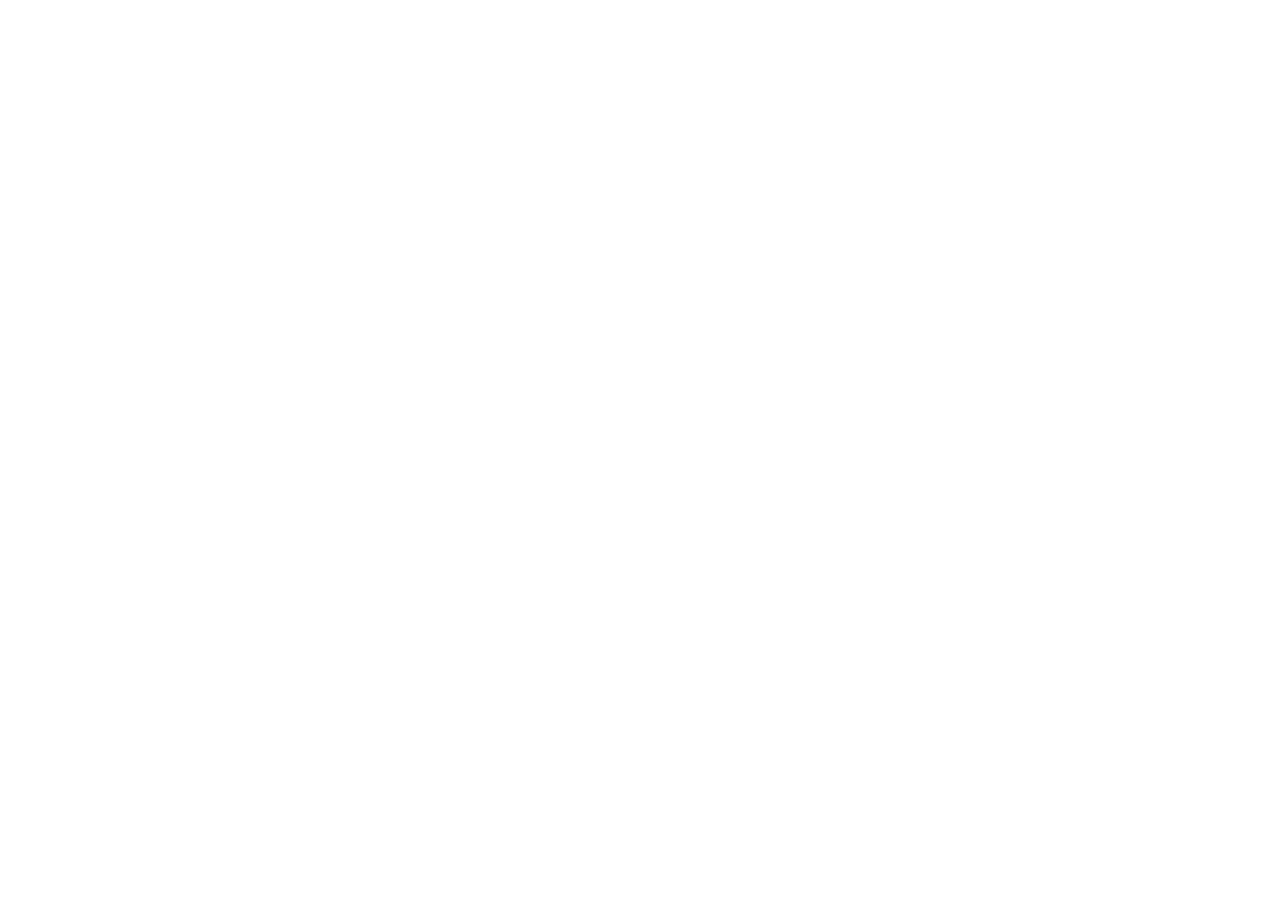
==== index.html @ e8ca32ff "55. Añadiendo los Globales al CSS" ====
<!DOCTYPE html>
<html lang="en">
<head>
    <meta charset="UTF-8">
    <meta name="viewport" content="width=device-width, initial-scale=1.0">
    <title>FrontEnd Store</title>
    <link rel="stylesheet" href="css/normalize.css">
    <link href="https://fonts.googleapis.com/css2?family=Staatliches&display=swap" rel="stylesheet">
    <link rel="stylesheet" href="css/style.css/">
</head>
<body>
    
</body>
</html>
---- css/style.css ----
:root {
    --primario: #9C27B0;
    --primarioOscuro: #89119D;
    --secundario: #FFCE00;
    --secundarioOscuro: rgb(233, 187, 2);
    --blanco: #FFF;
    --negro: #000;

    --fuentePrincipal: 'Staatliches', cursive;
}


html {
    box-sizing: border-box;
    font-size: 62.5%; /*1rem = 10 px*/
}

*, *:before, *:after {
    box-sizing: inherit;
}

/** Globales **/
body {
    background-color: var(--primario);
    font-size: 1.6rem;
    line-height: 1.5;
}
p {
    font-size: 1.8rem;
    font-family: Arial, Helvetica, sans-serif;
    color: var(--blanco);
}
a {
    text-decoration: none;
}
img {
    width: 100%;
}
.contenedor {
    max-width: 120rem;
    margin: 0 auto;
}
h1, h2, h3 {
    text-align: center;
    color: var(--secundario);
    font-family: var(--fuentePrincipal);
}
h1 {
    font-size: 4rem;
}
h2 {
    font-size: 3.2rem;
}
h3 {
    font-size: 2.4rem;
}
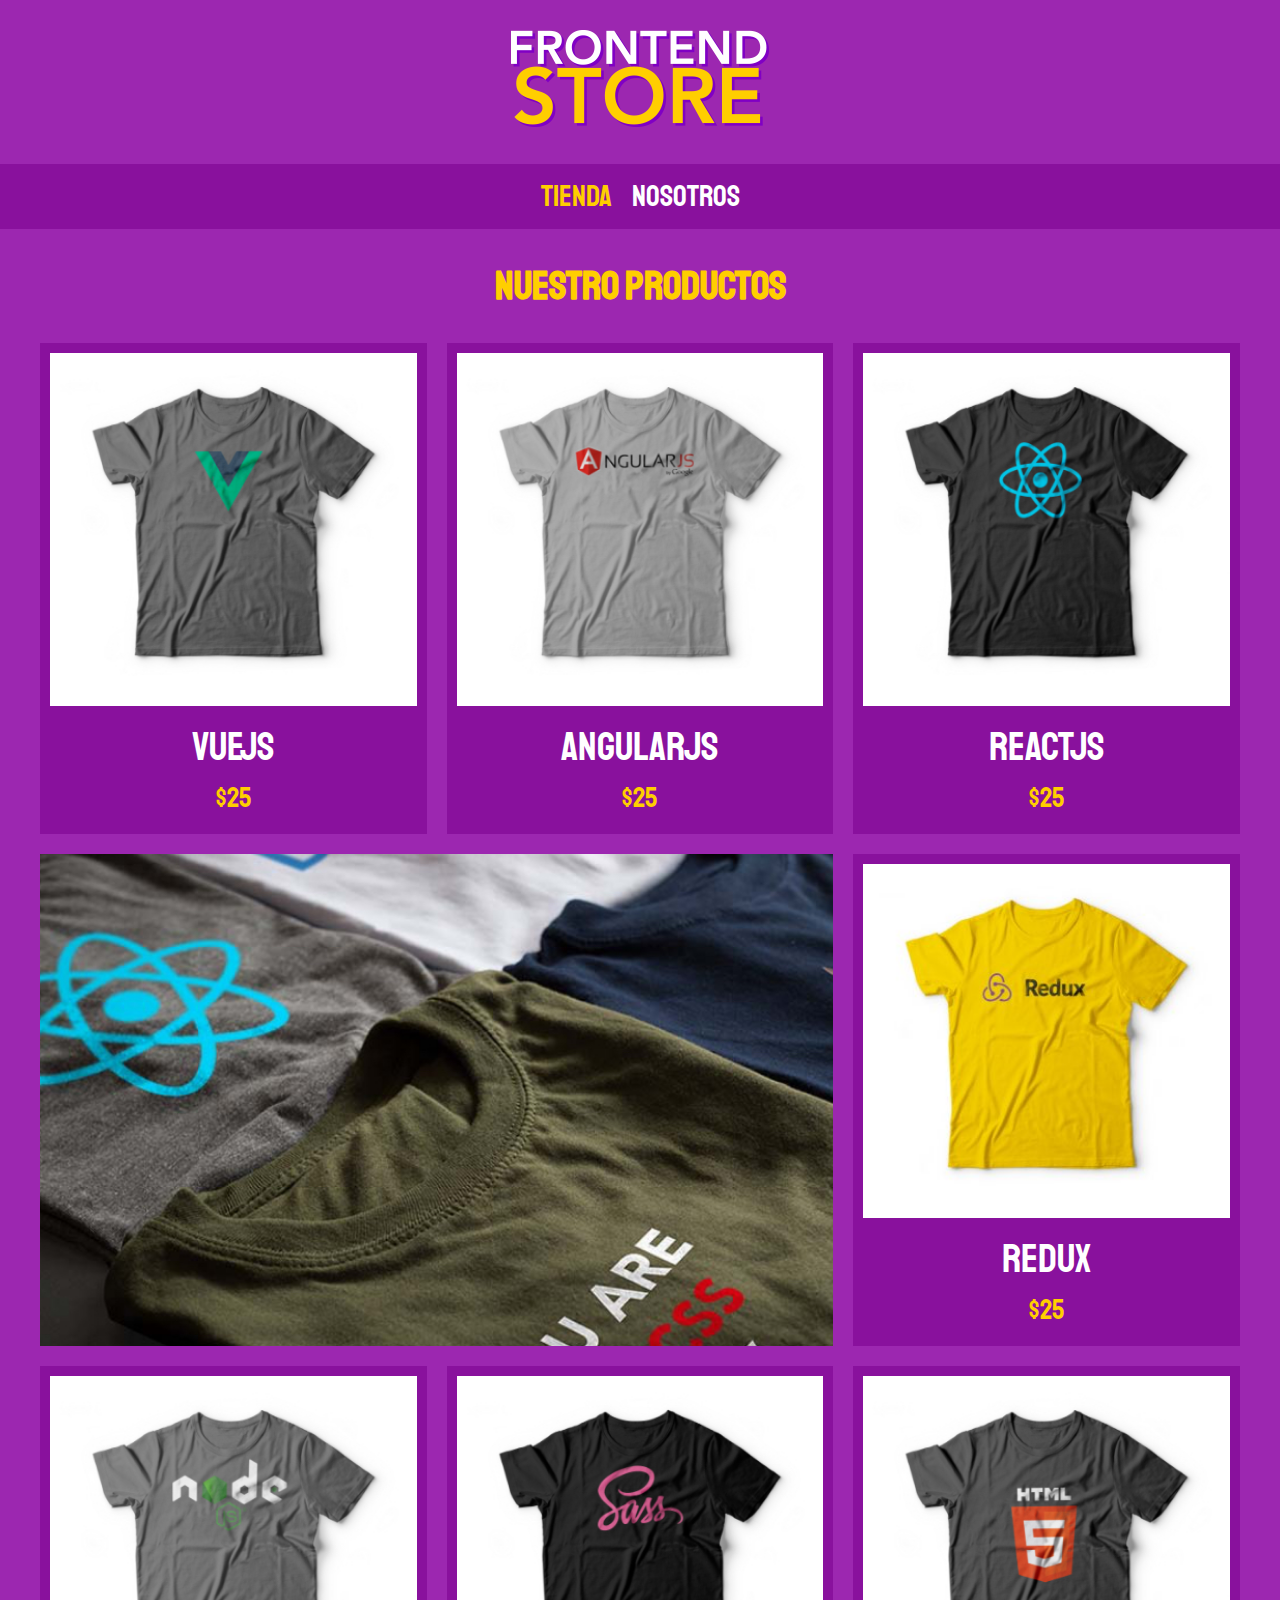
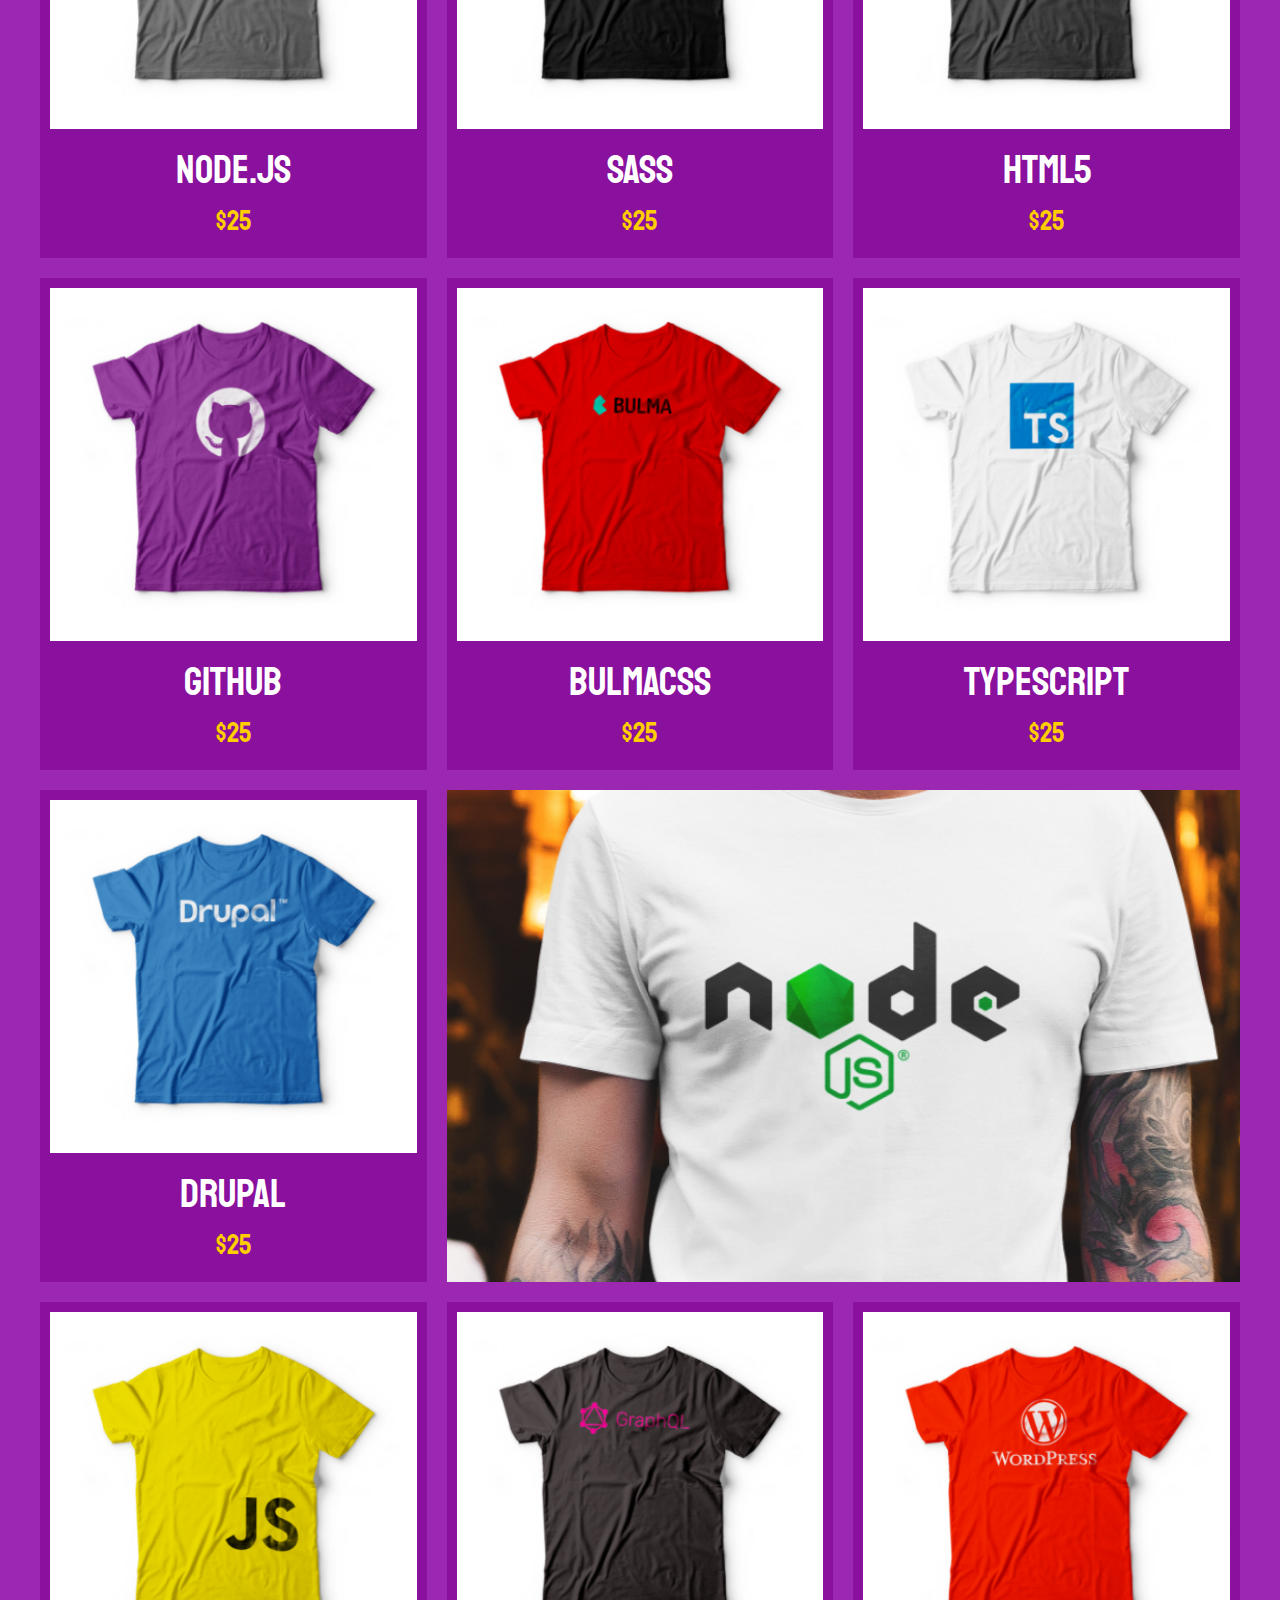
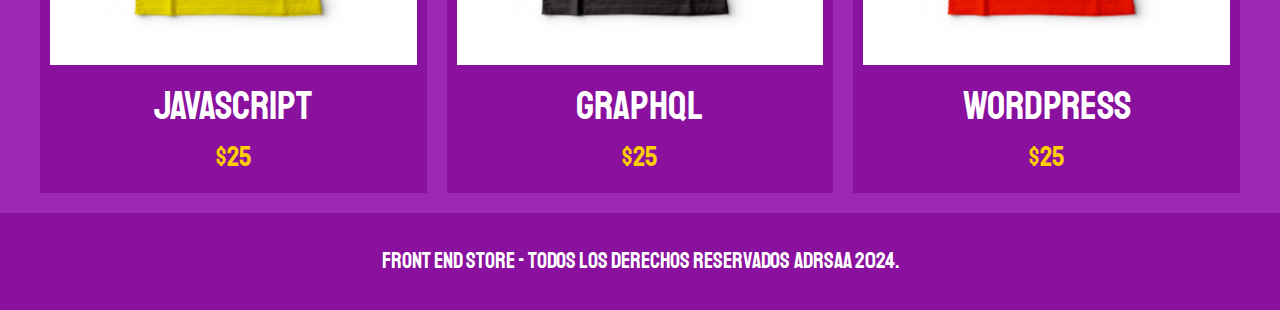
==== commit 3bd13314: ""53. 65. Recordando Truco de BOX MODEL, BEM, saber explicar GRID, uso de GAP, CSS a lso productos, p" ====
--- a/index.html
+++ b/index.html
@@ -6,9 +6,164 @@
     <title>FrontEnd Store</title>
     <link rel="stylesheet" href="css/normalize.css">
     <link href="https://fonts.googleapis.com/css2?family=Staatliches&display=swap" rel="stylesheet">
-    <link rel="stylesheet" href="css/style.css/">
+    <link rel="stylesheet" href="css/style.css">
 </head>
 <body>
+    <header class="header">
+        <a href="index.html">
+            <img class="header__logo" src="img/logo.png" alt="Logotipo">
+        </a>
+    </header>
     
+    <nav class="navegacion">
+        <a class="navegacion__enlace navegacion__enlace--activo" href="index.html">Tienda</a>
+        <a class="navegacion__enlace" href="nosotros.html">Nosotros</a>
+    </nav>
+
+    <main class="contenedor">
+        <h1>Nuestro productos</h1>
+
+        <div class="grid">
+            <div class="producto">
+                <a href="producto.html">
+                    <img class="producto__imagen" src="img/1.jpg" alt="imagen camisa">
+                    <div class="producto__informacion">
+                        <p class="producto__nombre">VueJS</p>
+                        <p class="producto__precio">$25</p>
+                    </div>
+                </a>
+            </div>  <!--.producto-->
+            <div class="producto">
+                <a href="producto.html">
+                    <img class="producto__imagen" src="img/2.jpg" alt="imagen camisa">
+                    <div class="producto__informacion">
+                        <p class="producto__nombre">AngularJS</p>
+                        <p class="producto__precio">$25</p>
+                    </div>
+                </a>
+            </div>  <!--.producto-->
+            <div class="producto">
+                <a href="producto.html">
+                    <img class="producto__imagen" src="img/3.jpg" alt="imagen camisa">
+                    <div class="producto__informacion">
+                        <p class="producto__nombre">ReactJS</p>
+                        <p class="producto__precio">$25</p>
+                    </div>
+                </a>
+            </div>  <!--.producto-->
+            <div class="producto">
+                <a href="producto.html">
+                    <img class="producto__imagen" src="img/4.jpg" alt="imagen camisa">
+                    <div class="producto__informacion">
+                        <p class="producto__nombre">Redux</p>
+                        <p class="producto__precio">$25</p>
+                    </div>
+                </a>
+            </div>  <!--.producto-->
+            <div class="producto">
+                <a href="producto.html">
+                    <img class="producto__imagen" src="img/5.jpg" alt="imagen camisa">
+                    <div class="producto__informacion">
+                        <p class="producto__nombre">Node.js</p>
+                        <p class="producto__precio">$25</p>
+                    </div>
+                </a>
+            </div>  <!--.producto-->
+            <div class="producto">
+                <a href="producto.html">
+                    <img class="producto__imagen" src="img/6.jpg" alt="imagen camisa">
+                    <div class="producto__informacion">
+                        <p class="producto__nombre">SASS</p>
+                        <p class="producto__precio">$25</p>
+                    </div>
+                </a>
+            </div>  <!--.producto-->
+            <div class="producto">
+                <a href="producto.html">
+                    <img class="producto__imagen" src="img/7.jpg" alt="imagen camisa">
+                    <div class="producto__informacion">
+                        <p class="producto__nombre">HTML5</p>
+                        <p class="producto__precio">$25</p>
+                    </div>
+                </a>
+            </div>  <!--.producto-->
+            <div class="producto">
+                <a href="producto.html">
+                    <img class="producto__imagen" src="img/8.jpg" alt="imagen camisa">
+                    <div class="producto__informacion">
+                        <p class="producto__nombre">Github</p>
+                        <p class="producto__precio">$25</p>
+                    </div>
+                </a>
+            </div>  <!--.producto-->
+            <div class="producto">
+                <a href="producto.html">
+                    <img class="producto__imagen" src="img/9.jpg" alt="imagen camisa">
+                    <div class="producto__informacion">
+                        <p class="producto__nombre">BulmaCSS</p>
+                        <p class="producto__precio">$25</p>
+                    </div>
+                </a>
+            </div>  <!--.producto-->
+            <div class="producto">
+                <a href="producto.html">
+                    <img class="producto__imagen" src="img/10.jpg" alt="imagen camisa">
+                    <div class="producto__informacion">
+                        <p class="producto__nombre">TypeScript</p>
+                        <p class="producto__precio">$25</p>
+                    </div>
+                </a>
+            </div>  <!--.producto-->
+            <div class="producto">
+                <a href="producto.html">
+                    <img class="producto__imagen" src="img/11.jpg" alt="imagen camisa">
+                    <div class="producto__informacion">
+                        <p class="producto__nombre">Drupal</p>
+                        <p class="producto__precio">$25</p>
+                    </div>
+                </a>
+            </div>  <!--.producto-->
+            <div class="producto">
+                <a href="producto.html">
+                    <img class="producto__imagen" src="img/12.jpg" alt="imagen camisa">
+                    <div class="producto__informacion">
+                        <p class="producto__nombre">JavaScript</p>
+                        <p class="producto__precio">$25</p>
+                    </div>
+                </a>
+            </div>  <!--.producto-->
+            <div class="producto">
+                <a href="producto.html">
+                    <img class="producto__imagen" src="img/13.jpg" alt="imagen camisa">
+                    <div class="producto__informacion">
+                        <p class="producto__nombre">GraphQL</p>
+                        <p class="producto__precio">$25</p>
+                    </div>
+                </a>
+            </div>  <!--.producto-->
+            <div class="producto">
+                <a href="producto.html">
+                    <img class="producto__imagen" src="img/14.jpg" alt="imagen camisa">
+                    <div class="producto__informacion">
+                        <p class="producto__nombre">WordPress</p>
+                        <p class="producto__precio">$25</p>
+                    </div>
+                </a>
+            </div>  <!--.producto-->
+
+            <div class="grafico grafico--camisas"></div>
+            <div class="grafico grafico--node"></div>
+
+        </div>
+    </main>
+
+
+
+
+
+
+    <footer class="footer">
+        <p class="footer__texto">Front End Store - Todos los derechos Reservados AdrsAA 2024.</p>
+    </footer>
 </body>
 </html>--- a/css/style.css
+++ b/css/style.css
@@ -54,3 +54,175 @@
 h3 {
     font-size: 2.4rem;
 }
+
+/** Header **/
+.header {
+    display: flex;
+    justify-content: center;
+}
+.header__logo {
+    margin: 3rem 0;
+}
+.footer {
+    background-color: var(--primarioOscuro);
+    padding: 1rem 0;
+    margin-top: 2rem;
+}
+.footer__texto {
+    font-family: var(--fuentePrincipal);
+    text-align: center;
+    font-size: 2.2rem;
+}
+
+/** Navegacion **/
+.navegacion {
+    background-color: var(--primarioOscuro);
+    padding: 1rem 0;
+    display: flex;
+    justify-content: center;
+    gap: 2rem; /*NUEVA*/
+}
+.navegacion__enlace {
+    font-family: var(--fuentePrincipal);
+    color: var(--blanco);
+    font-size: 3rem;
+}
+/*.navegacion__enlace:last-of-type {  *ANTIGUA*
+    margin-right: 0;
+}*/
+.navegacion__enlace--activo,
+.navegacion__enlace:hover {
+    color: var(--secundario);
+}
+
+/** Grid **/
+.grid {
+    display: grid;
+    grid-template-columns: repeat(2, 1fr);
+    gap: 2rem;
+}
+@media (min-width: 768px) {
+    .grid {
+        grid-template-columns: repeat(3, 1fr);
+    }
+}
+
+/** Productos **/
+.producto {
+    background-color: var(--primarioOscuro);
+    padding: 1rem;
+}
+.producto__nombre {
+    font-size: 4rem;
+}
+.producto__precio {
+    font-size: 2.8rem;
+    color: var(--secundario);
+}
+.producto__nombre,
+.producto__precio {
+    font-family: var(--fuentePrincipal);
+    margin: 1rem 0;
+    text-align: center;
+    line-height: 1.2;
+}
+
+/** Graficos **/
+.grafico {
+    min-height: 30rem;
+    background-repeat: no-repeat;
+    background-size: cover; /*para que se estire y llene todo el espacio disponible*/
+    grid-column: 1 / 3;
+}
+.grafico--camisas {
+    grid-row: 2 / 3;
+    background-image: url(../img/grafico1.jpg);
+}
+.grafico--node {
+    background-image: url(../img/grafico2.jpg);
+    grid-row: 8 / 9;
+}
+/*al pasar la columna 3 hasta el 4 se pone un mq para adaptarlo*/
+@media (min-width: 768px) {
+    .grafico--node {
+        grid-row: 5 / 6;
+        grid-column: 2 / 4;
+    }
+}
+
+
+/** Nosotros **/
+.nosotros {
+    display: grid;
+    grid-template-rows: repeat(2, auto); /*para que tome  el tamaño automaticamente*/
+}
+@media (min-width: 768px) {
+    .nosotros {
+        grid-template-columns: repeat(2, 1fr);
+        column-gap: 2rem;
+    }
+}
+.nosotros__imagen {
+    grid-row: 1 / 2;
+}
+@media (min-width: 768px) {
+    .nosotros__imagen {
+       grid-column: 2 / 3;
+    }
+}
+/*EASY DE EXPLICAR*/
+
+/** Bloques **/
+.bloques {
+    display: grid;
+    grid-template-columns: repeat(2, 1fr);
+    gap: 2rem;
+}
+@media (min-width: 768px) {
+    .bloques {
+        grid-template-columns: repeat(4, 1fr);
+    }
+}
+.bloque {
+    text-align: center;
+}
+.bloque__titulo {
+    margin: 0;
+}
+
+/** Pagina del Producto **/
+@media (min-width: 768px) {
+    .camisa {
+        display: grid;
+        grid-template-columns: repeat(2, 1fr);
+        column-gap: 2rem;
+    }
+}
+
+.formulario {
+    display: grid;
+    grid-template-columns: repeat(2, 1fr);
+    gap: 2rem;
+}
+.formulario__campo {
+   border: 1rem solid var(--primarioOscuro);
+   background-color: transparent;
+   color: var(--blanco);
+   font-size: 2rem;
+   font-family: Arial, Helvetica, sans-serif;
+   padding: 1rem;
+   appearance: none;
+}
+.formulario__submit {
+    background-color: var(--secundario);
+    border: none;
+    font-size: 2rem;
+    font-family: var(--fuentePrincipal);
+    padding: 2rem;
+    transition: background-color .3s ease;
+    grid-column: 1 / 3;
+}
+.formulario__submit:hover {
+    cursor: pointer;
+    background-color: var(--secundarioOscuro);
+}